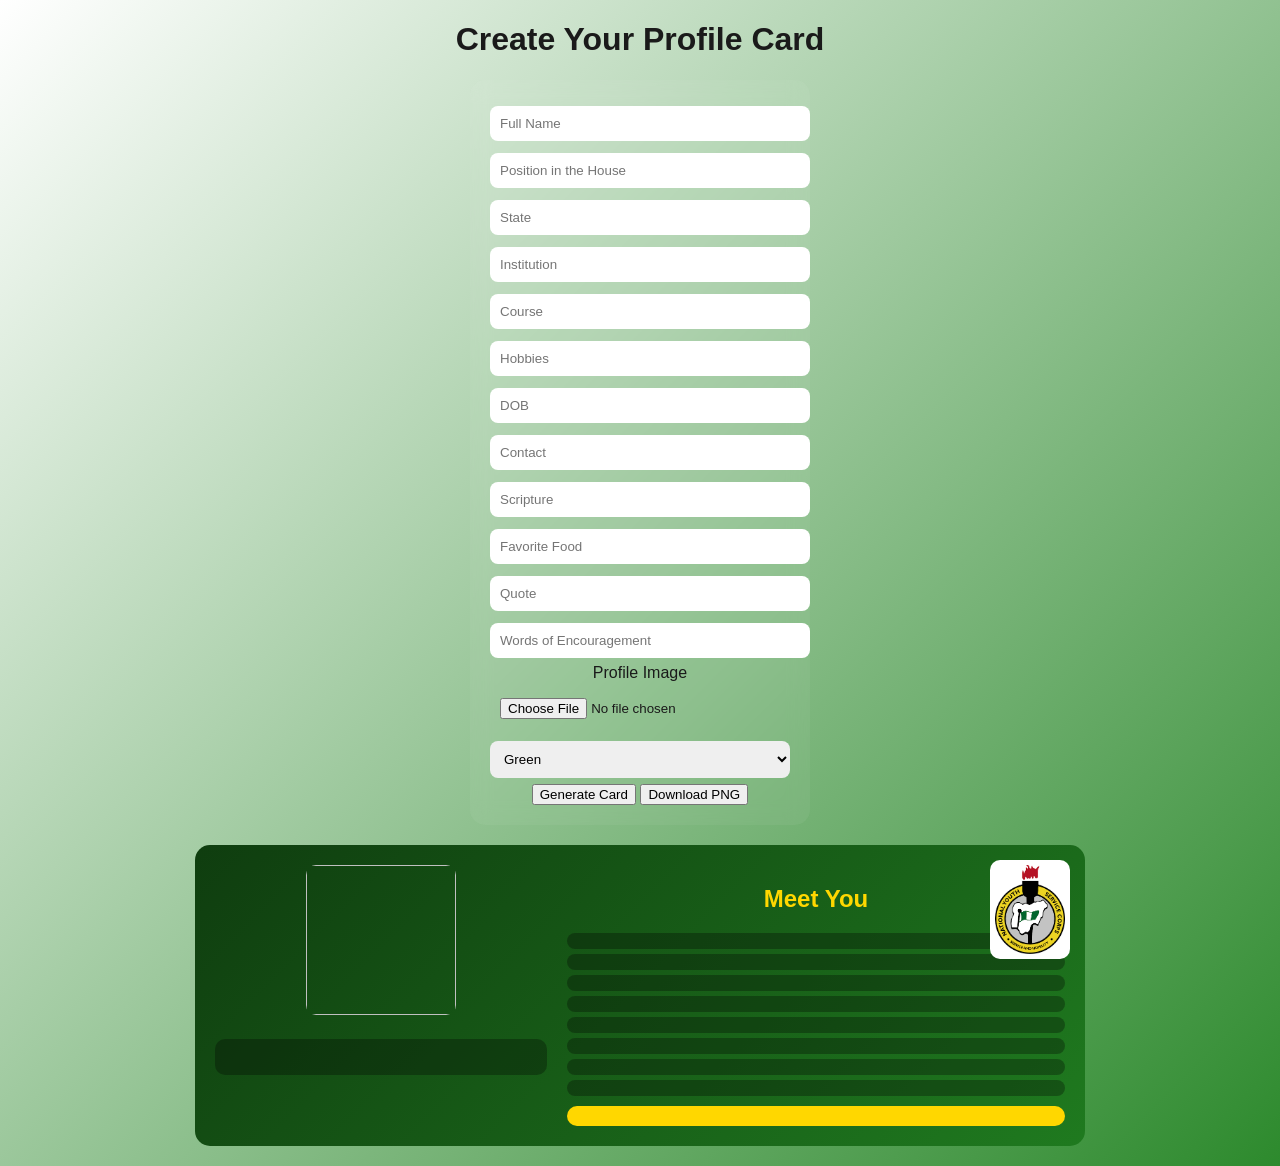
==== generator.html @ 9a93f1f6 "first commit" ====
<!DOCTYPE html>
<html lang="en">
<head>
  <meta charset="UTF-8">
  <title>Card Generator</title>
  <link rel="stylesheet" href="style.css">
  <script src="https://html2canvas.hertzen.com/dist/html2canvas.min.js"></script>
</head>

<body>

<h1>Create Your Profile Card</h1>

<div class="form">
  <input id="name" placeholder="Full Name">
  <input id="position" placeholder="Position in the House">
  <input id="state" placeholder="State">
  <input id="school" placeholder="Institution">
  <input id="course" placeholder="Course">
  <input id="hobbies" placeholder="Hobbies">
  <input id="dob" placeholder="DOB">
  <input id="contact" placeholder="Contact">
  <input id="scripture" placeholder="Scripture">
  <input id="food" placeholder="Favorite Food">
  <input id="quote" placeholder="Quote">
  <input id="encouragement" placeholder="Words of Encouragement">

  <label>Profile Image</label>
  <input type="file" id="imageUpload">

  <select id="theme">
    <option value="green">Green</option>
    <option value="blue">Blue</option>
    <option value="purple">Purple</option>
  </select>

  <button onclick="generateCard()">Generate Card</button>
  <button onclick="downloadCard()">Download PNG</button>
</div>

<!-- CARD -->
<div id="card" class="card green">

  <img src="images.png" class="logo">

  <div class="left">
    <img id="profileImage" class="profile">
    <h2 id="cardName"></h2>
    <p id="cardPosition"></p>

    <div class="quote-box">
      <p id="cardQuote"></p>
    </div>
  </div>

  <div class="right">
    <h2 class="heading">Meet You</h2>

    <div class="info-box" id="cardState"></div>
    <div class="info-box" id="cardSchool"></div>
    <div class="info-box" id="cardCourse"></div>
    <div class="info-box" id="cardHobbies"></div>
    <div class="info-box" id="cardDOB"></div>
    <div class="info-box" id="cardContact"></div>
    <div class="info-box" id="cardScripture"></div>
    <div class="info-box" id="cardFood"></div>

    <div class="encouragement-box" id="cardEncouragement"></div>
  </div>
</div>

<script src="script.js"></script>
</body>
</html>
---- style.css ----
body {
  font-family: Arial, sans-serif;
  margin: 0;
  background: linear-gradient(135deg, #ffffff, #2d8a2d);
  color: #1a1a1a;
  text-align: center;
}

/* LANDING */
.landing {
  display: flex;
  justify-content: center;
  align-items: center;
  height: 100vh;
  background: linear-gradient(135deg, #ffffff, #2ecc71);
}

.landing-container {
  max-width: 600px;
  background: rgba(255, 255, 255, 0.95);
  padding: 50px;
  border-radius: 20px;
  box-shadow: 0 10px 40px rgba(0, 0, 0, 0.15);
}

.landing-container h1 {
  color: #2d8a2d;
  font-size: 2.5em;
  margin-bottom: 20px;
}

.landing-container p {
  color: #333;
  font-size: 1.1em;
  line-height: 1.6;
}

.highlight {
  color: #2d8a2d;
  font-weight: bold;
}

.credit {
  margin-top: 20px;
  font-style: italic;
  color: #555;
}

.cta-btn {
  display: inline-block;
  margin-top: 20px;
  padding: 12px 25px;
  background: linear-gradient(135deg, #2d8a2d, #2ecc71);
  color: white;
  border-radius: 30px;
  text-decoration: none;
  font-weight: bold;
  transition: all 0.3s ease;
}

.cta-btn:hover {
  transform: scale(1.05);
  box-shadow: 0 5px 20px rgba(45, 138, 45, 0.3);
}

/* FORM (MODERN GLASS STYLE) */
.form {
  background: rgba(255,255,255,0.05);
  backdrop-filter: blur(10px);
  padding: 20px;
  border-radius: 15px;
  width: 300px;
  margin: 20px auto;
}

.form input, .form select {
  width: 100%;
  padding: 10px;
  margin: 6px 0;
  border-radius: 8px;
  border: none;
}

/* CARD */
.card {
  width: 850px;
  display: flex;
  margin: 20px auto;
  border-radius: 15px;
  padding: 20px;
  position: relative;
}

.card.green {
  background: linear-gradient(135deg, #0f3d0f, #1f7a1f);
}

.card.blue {
  background: linear-gradient(135deg, #0a2a66, #1e90ff);
}

.card.purple {
  background: linear-gradient(135deg, #3b0a66, #a020f0);
}

/* LOGO */
.logo {
  width: 70px;
  position: absolute;
  top: 15px;
  right: 15px;
  background: white;
  padding: 5px;
  border-radius: 10px;
}

/* LEFT */
.left {
  width: 40%;
}

.profile {
  width: 150px;
  height: 150px;
  border-radius: 10px;
  object-fit: cover;
}

#cardPosition {
  color: gold;
  font-weight: bold;
}

/* RIGHT */
.right {
  width: 60%;
  padding-left: 20px;
}

.heading {
  color: gold;
}

.info-box {
  background: rgba(0,0,0,0.3);
  padding: 8px;
  margin: 5px 0;
  border-radius: 8px;
}

.quote-box {
  background: rgba(0,0,0,0.3);
  padding: 10px;
  border-radius: 10px;
  margin-top: 10px;
}

.encouragement-box {
  background: gold;
  color: black;
  padding: 10px;
  border-radius: 10px;
  margin-top: 10px;
  font-weight: bold;
}

/* MOBILE */
@media (max-width: 768px) {
  .card {
    flex-direction: column;
    width: 95%;
  }

  .left, .right {
    width: 100%;
  }
}
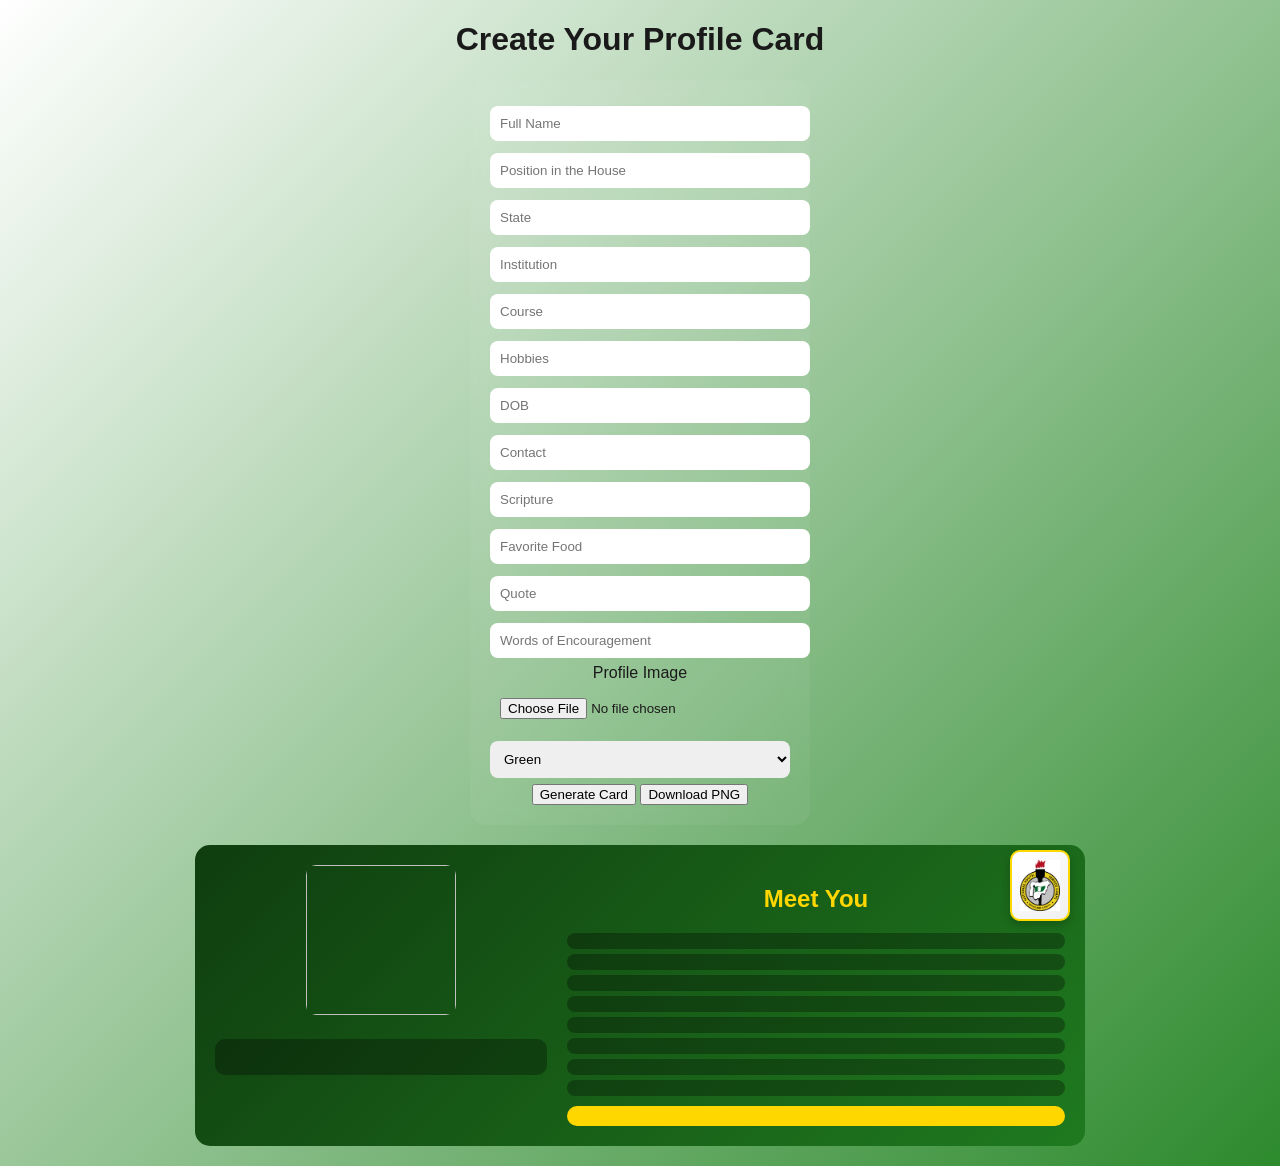
==== commit 2ac3d359: "first commit" ====
--- a/generator.html
+++ b/generator.html
@@ -2,6 +2,7 @@
 <html lang="en">
 <head>
   <meta charset="UTF-8">
+  <meta name="viewport" content="width=device-width, initial-scale=1.0">
   <title>Card Generator</title>
   <link rel="stylesheet" href="style.css">
   <script src="https://html2canvas.hertzen.com/dist/html2canvas.min.js"></script>
--- a/style.css
+++ b/style.css
@@ -105,13 +105,15 @@
 
 /* LOGO */
 .logo {
-  width: 70px;
+  width: 40px;
   position: absolute;
-  top: 15px;
+  top: 5px;
   right: 15px;
-  background: white;
-  padding: 5px;
+  background: linear-gradient(135deg, #ffffff, #f0f0f0);
+  padding: 8px;
   border-radius: 10px;
+  box-shadow: 0 4px 8px rgba(0, 0, 0, 0.2);
+  border: 2px solid gold;
 }
 
 /* LEFT */
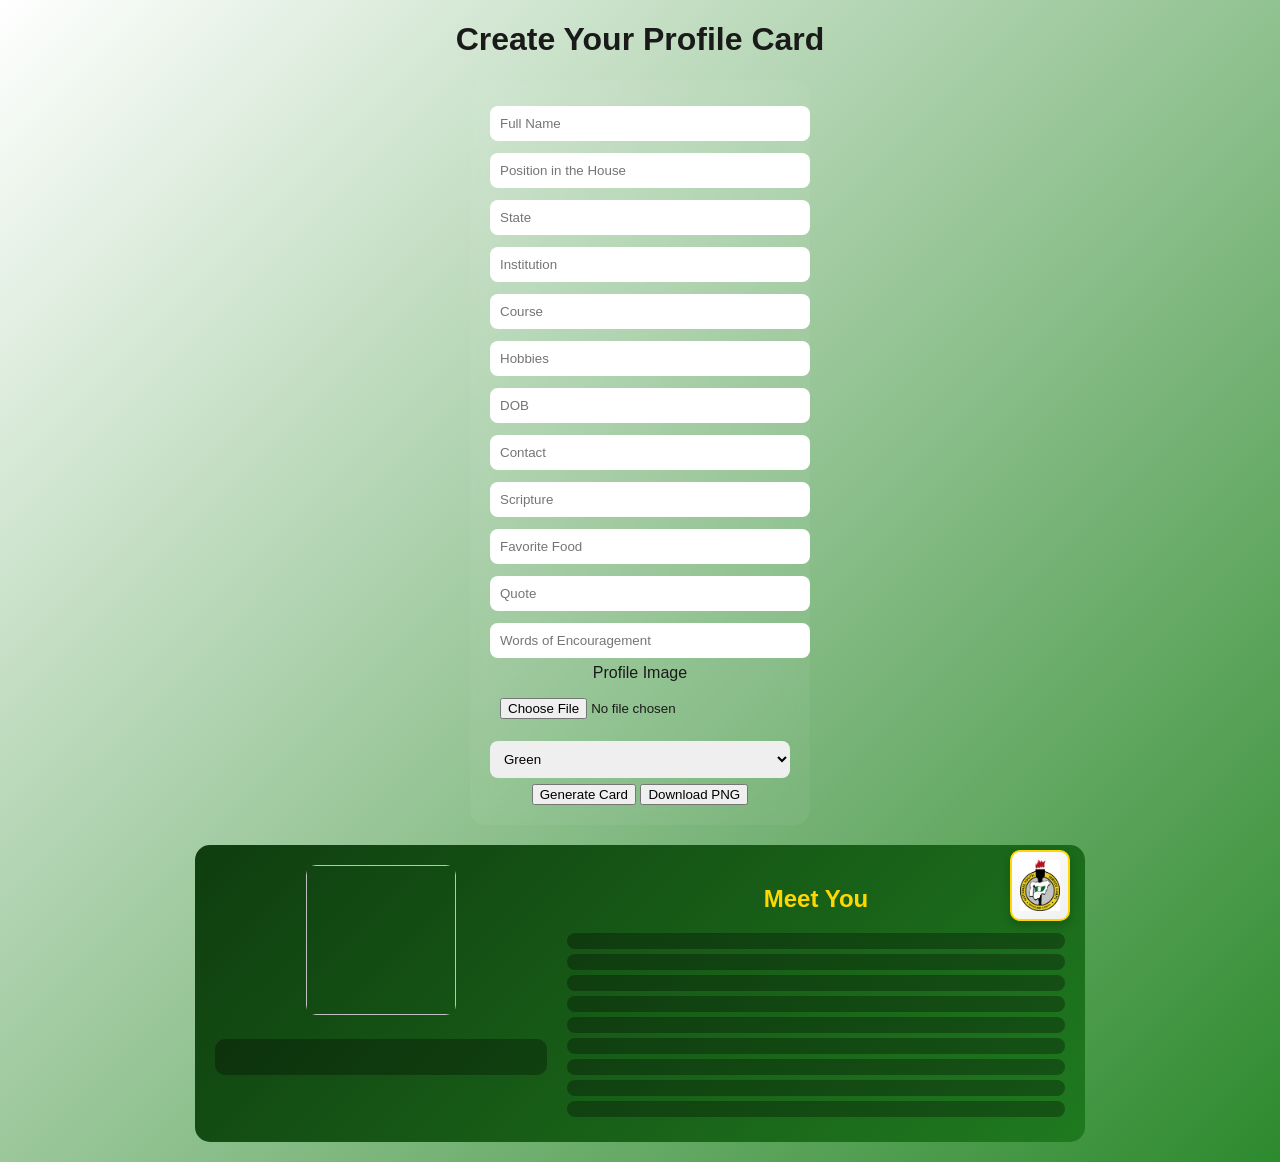
==== commit 2ade3e98: "first commit" ====
--- a/generator.html
+++ b/generator.html
@@ -66,7 +66,7 @@
     <div class="info-box" id="cardScripture"></div>
     <div class="info-box" id="cardFood"></div>
 
-    <div class="encouragement-box" id="cardEncouragement"></div>
+    <div class="info-box" id="cardEncouragement"></div>
   </div>
 </div>
 
--- a/style.css
+++ b/style.css
@@ -148,6 +148,7 @@
   padding: 8px;
   margin: 5px 0;
   border-radius: 8px;
+  color: white;
 }
 
 .quote-box {
@@ -155,6 +156,7 @@
   padding: 10px;
   border-radius: 10px;
   margin-top: 10px;
+  color: white;
 }
 
 .encouragement-box {
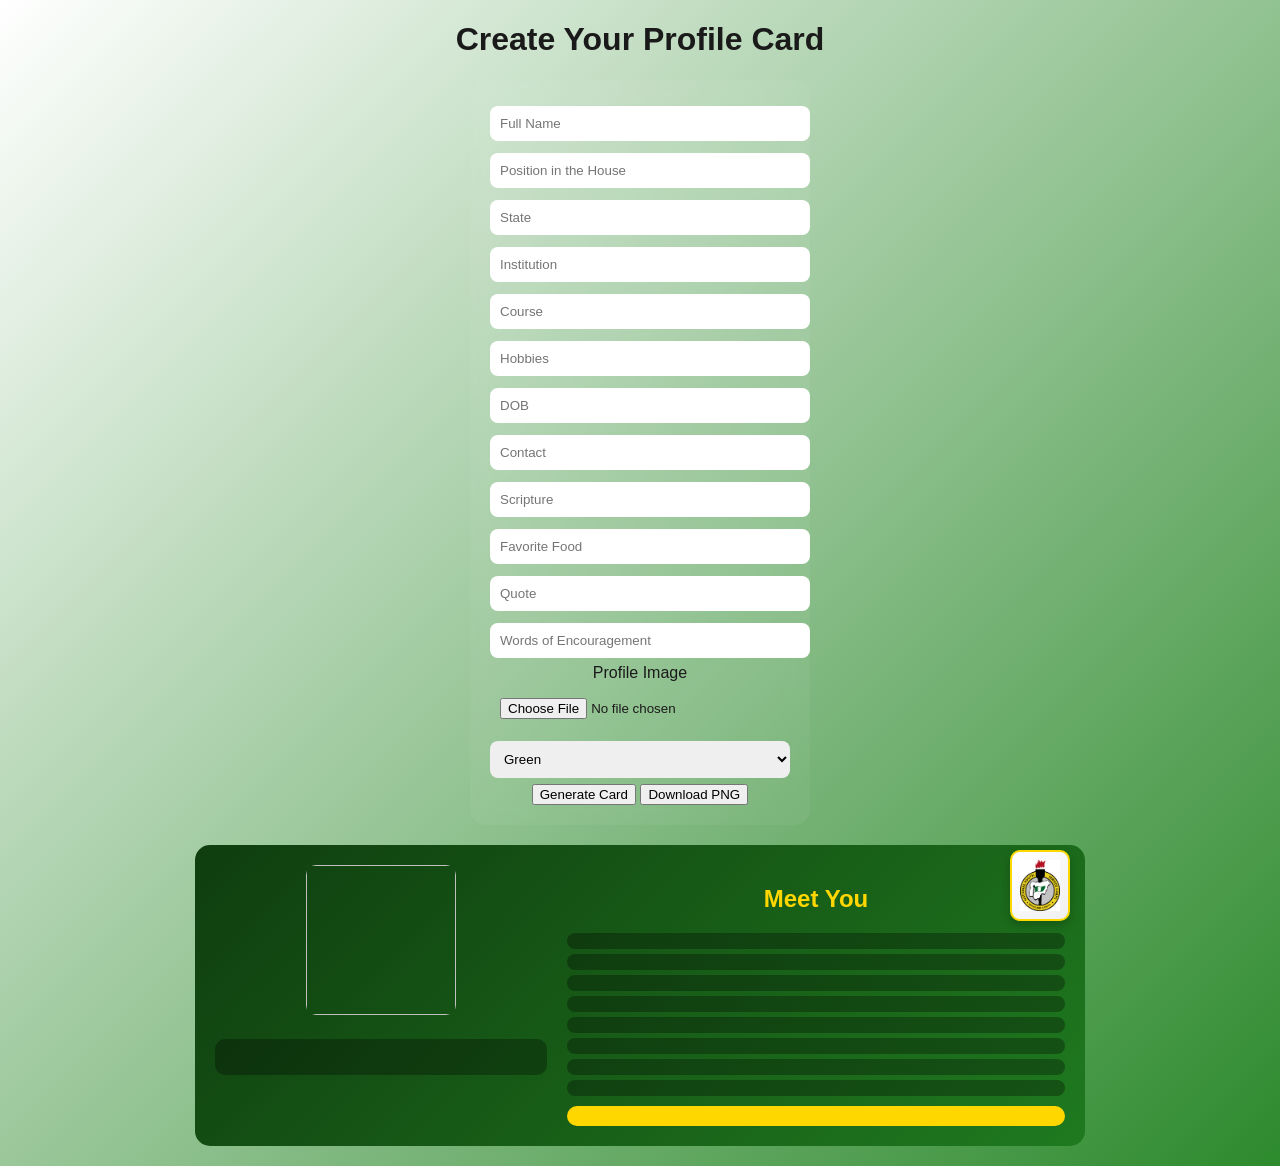
==== commit d6898f73: "first commit" ====
--- a/generator.html
+++ b/generator.html
@@ -66,7 +66,7 @@
     <div class="info-box" id="cardScripture"></div>
     <div class="info-box" id="cardFood"></div>
 
-    <div class="info-box" id="cardEncouragement"></div>
+    <div class="encouragement-box" id="cardEncouragement"></div>
   </div>
 </div>
 
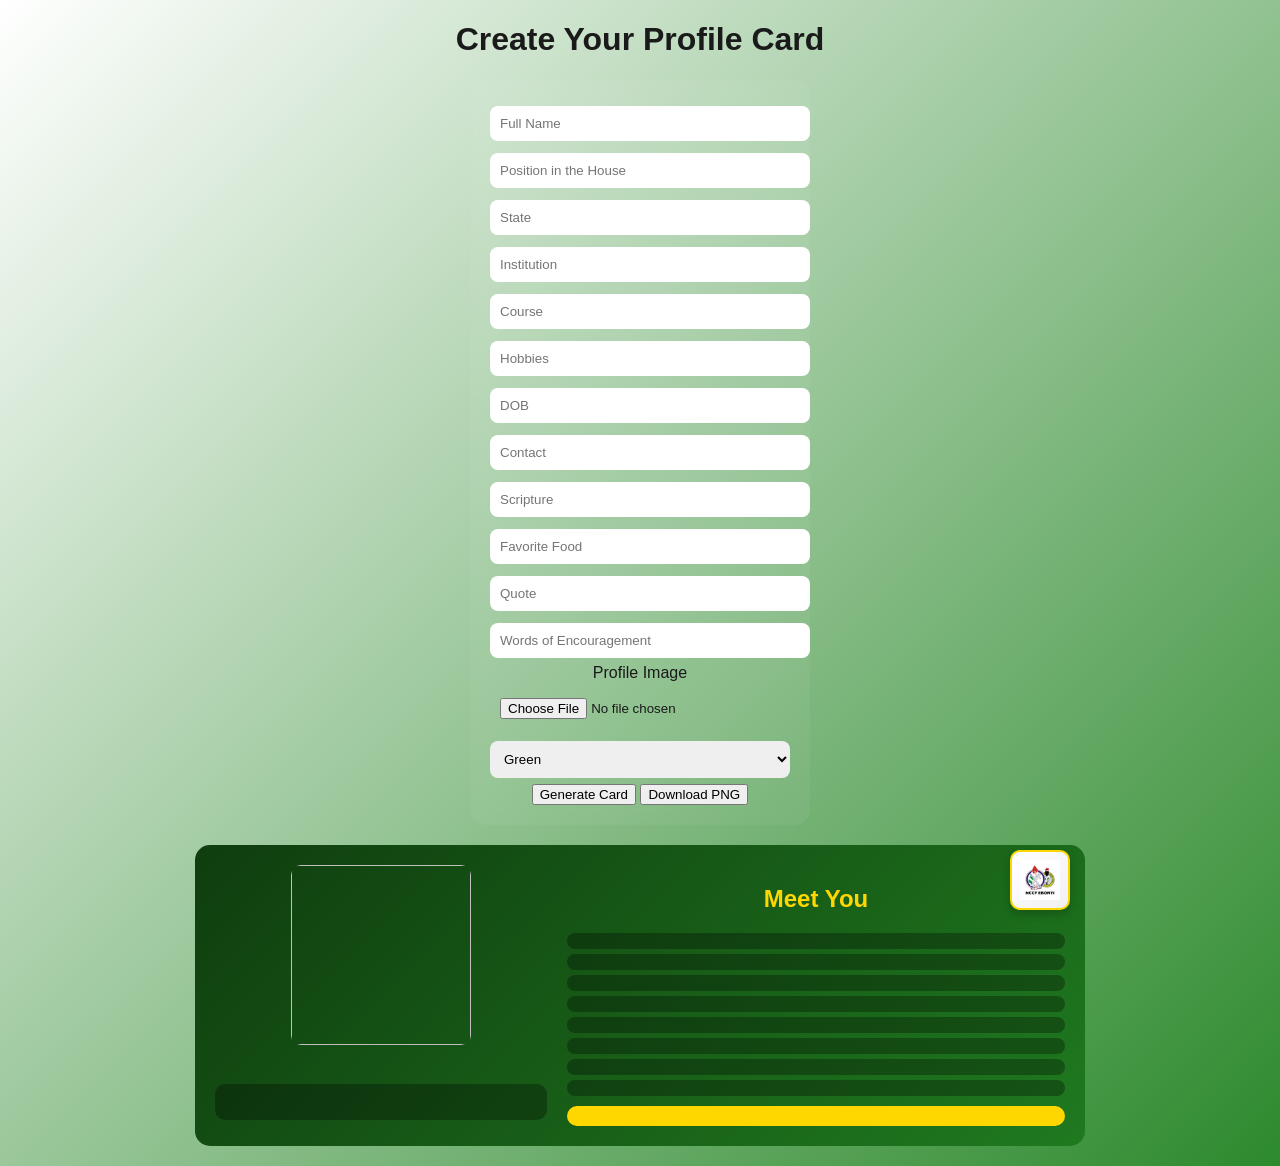
==== commit 87f1ef5a: "Initial commit" ====
--- a/generator.html
+++ b/generator.html
@@ -2,7 +2,7 @@
 <html lang="en">
 <head>
   <meta charset="UTF-8">
-  <meta name="viewport" content="width=device-width, initial-scale=1.0">
+  <meta name="viewport" content="width=1200">
   <title>Card Generator</title>
   <link rel="stylesheet" href="style.css">
   <script src="https://html2canvas.hertzen.com/dist/html2canvas.min.js"></script>
@@ -42,7 +42,7 @@
 <!-- CARD -->
 <div id="card" class="card green">
 
-  <img src="images.png" class="logo">
+  <img src="images.jpg" class="logo">
 
   <div class="left">
     <img id="profileImage" class="profile">
--- a/style.css
+++ b/style.css
@@ -122,10 +122,11 @@
 }
 
 .profile {
-  width: 150px;
-  height: 150px;
+  width: 180px;
+  height: 180px;
   border-radius: 10px;
   object-fit: cover;
+  margin-bottom: 15px;
 }
 
 #cardPosition {
